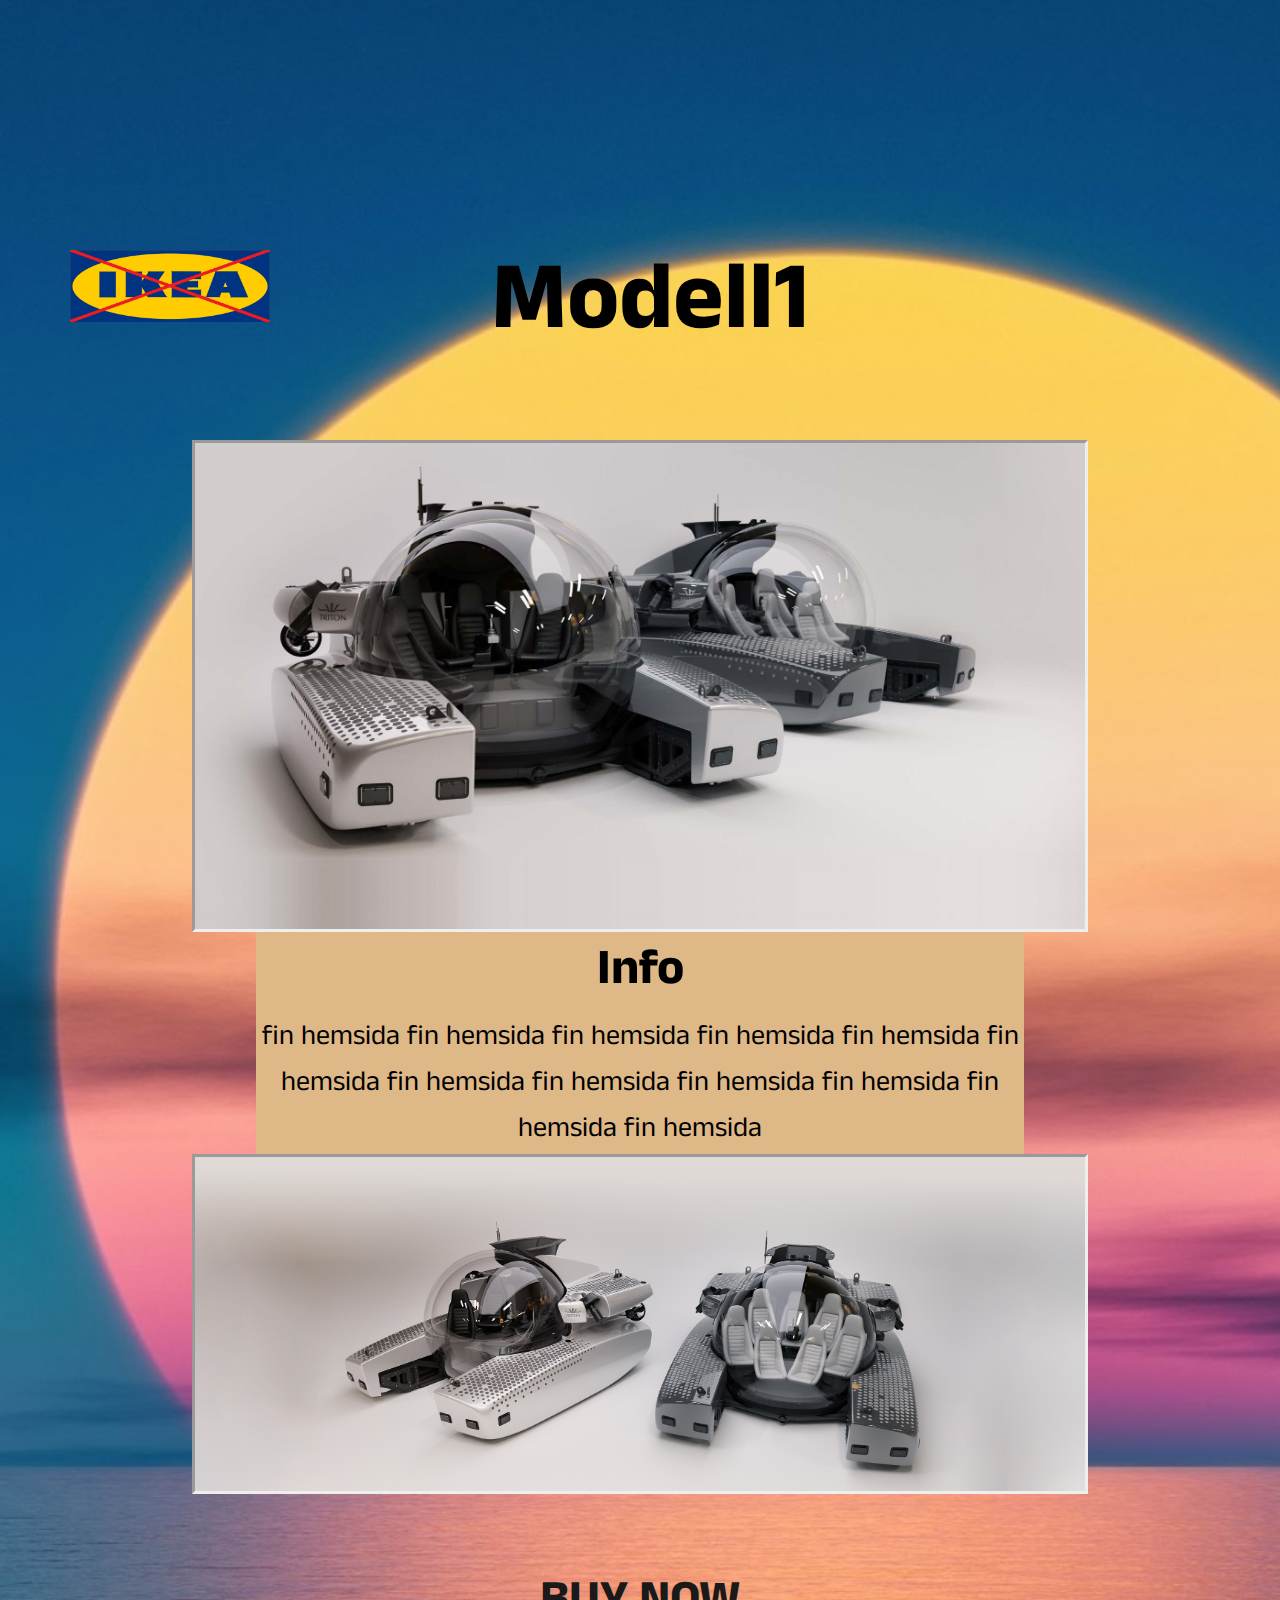
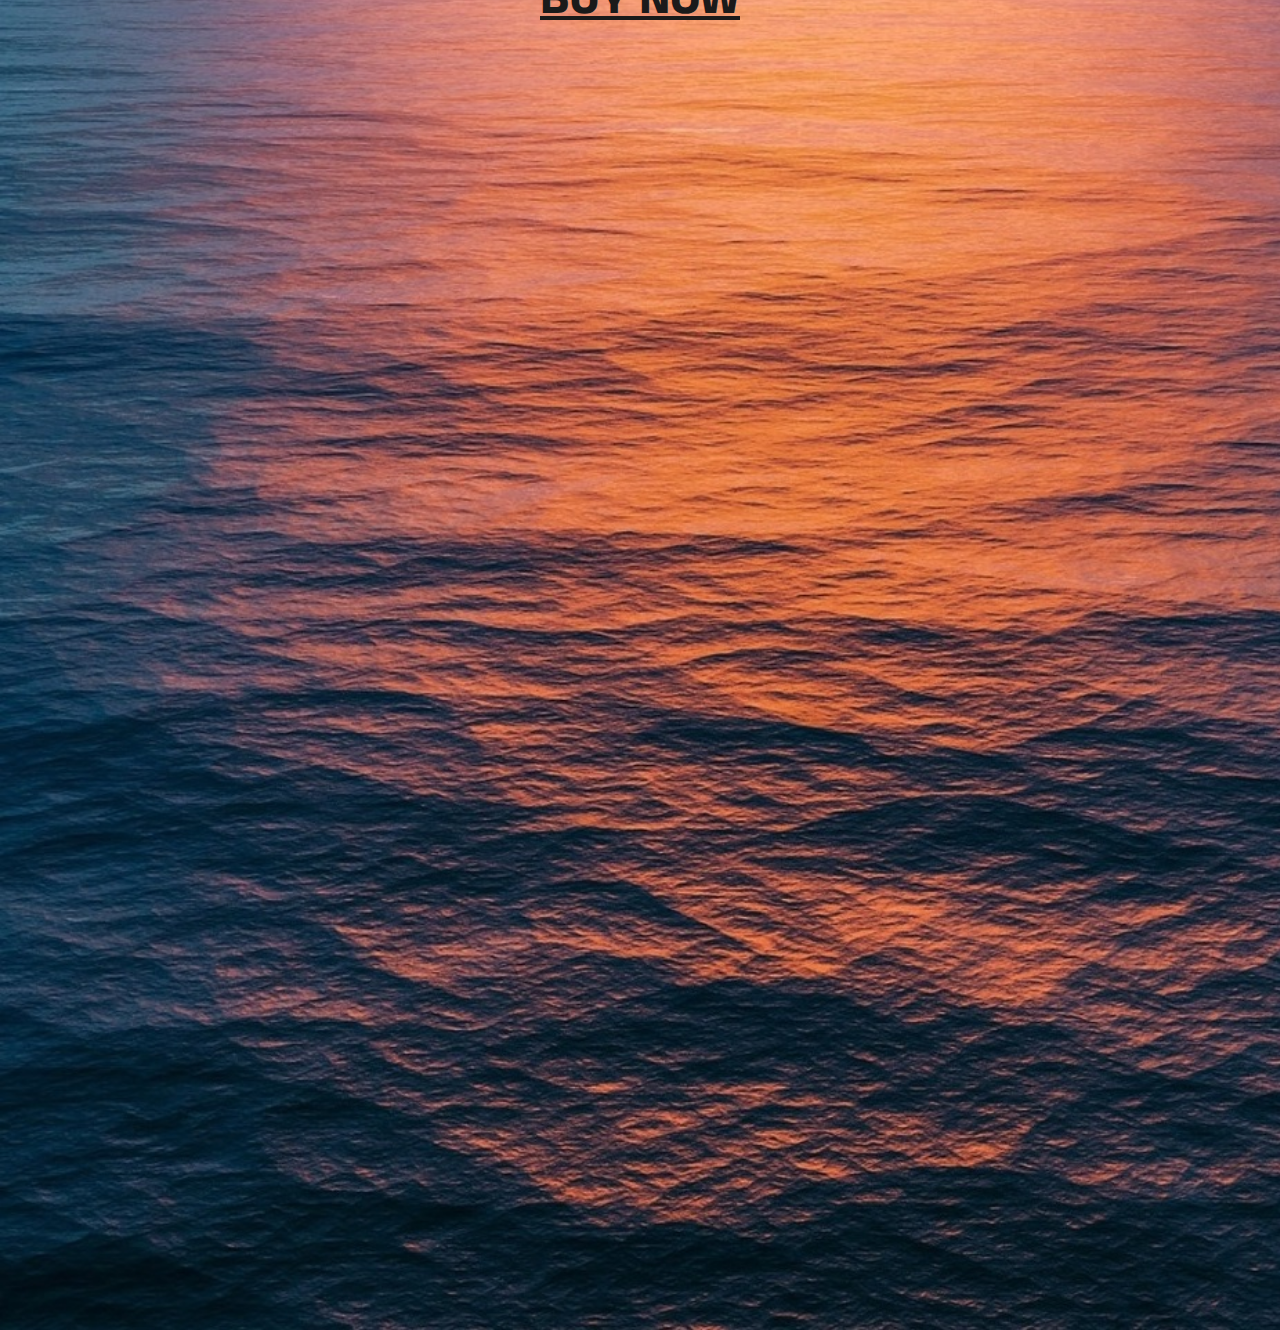
==== modell1_webbsida/index.html @ be12e47e "Add files via upload" ====
<!DOCTYPE html> 
<html lang="sv"> 
<head> 

    <title>Slutprojekt</title> 

    <meta charset = "utf-8"/>

    <link href = "../css/modellsida.css" rel="stylesheet" type="text/css"/>
    <link rel="preconnect" href="https://fonts.googleapis.com">
    <link rel="preconnect" href="https://fonts.gstatic.com" crossorigin>
    <link href="https://fonts.googleapis.com/css2?family=Anek+Kannada&display=swap" rel="stylesheet">
</head> 
<body>
  
<div class="div1">
  <a href="../index.html"><img id="logo" alt="logo" src="../img/logo.png"></a>
    <h1 class="head">
  Modell1
    </h1>
    </div>
    <img class="bild" src="../img/bild.jpg" alt="Modell1">
    <div class="info">
      <h1 class="infohead">Info</h1>
      <p class="infosub">fin hemsida fin hemsida fin hemsida fin hemsida fin hemsida fin hemsida 
        fin hemsida fin hemsida fin hemsida fin hemsida fin hemsida fin hemsida 
      </p>
    </div>
    <img class="bild" src="../img/3123.jpg" alt="Modell12">

  <div id="buy">
    <a href="#">Buy now</a>
  </div>
</body>
---- css/modellsida.css ----
*{
    margin: 0;
    padding: 0;
    box-sizing: border-box;
}

  
.div1{
text-align: center;
font-size: 48px;
margin: 230px 50px 50px 50px;  
}


body{
    font-family: 'Anek Kannada', sans-serif;
    background-image: url('../img/imgwarer.jpg');
    background-size: cover;
    background-repeat: no-repeat;
    height: 300vh;
  
}

.bild{
    width: 70%;
    display: block;
    margin-left: auto;
    margin-right: auto;
    border-style: inset;
}

.info{
    text-align: center;
    width:60%;
    margin-left: auto;
    margin-right: auto;
    background-color: burlywood;
}

.infohead{
font-size: 50px;
font-weight: bold;
}

.infosub{
    font-size: 28px;
}
#buy{
    margin: 70px 0px;
    text-align: center;
    font-size: 48px;
    font-weight: bold;
}
#buy a{
    text-transform: uppercase;
    color: #1a1a1a;
}
#buy a:hover{
    color:blueviolet
  }
#logo{
    margin-top: 20px; 
    margin-left: 20px;
    display: block;
    float: left;
    width: 200px;
    }
.head{
    margin-right:200px;
}
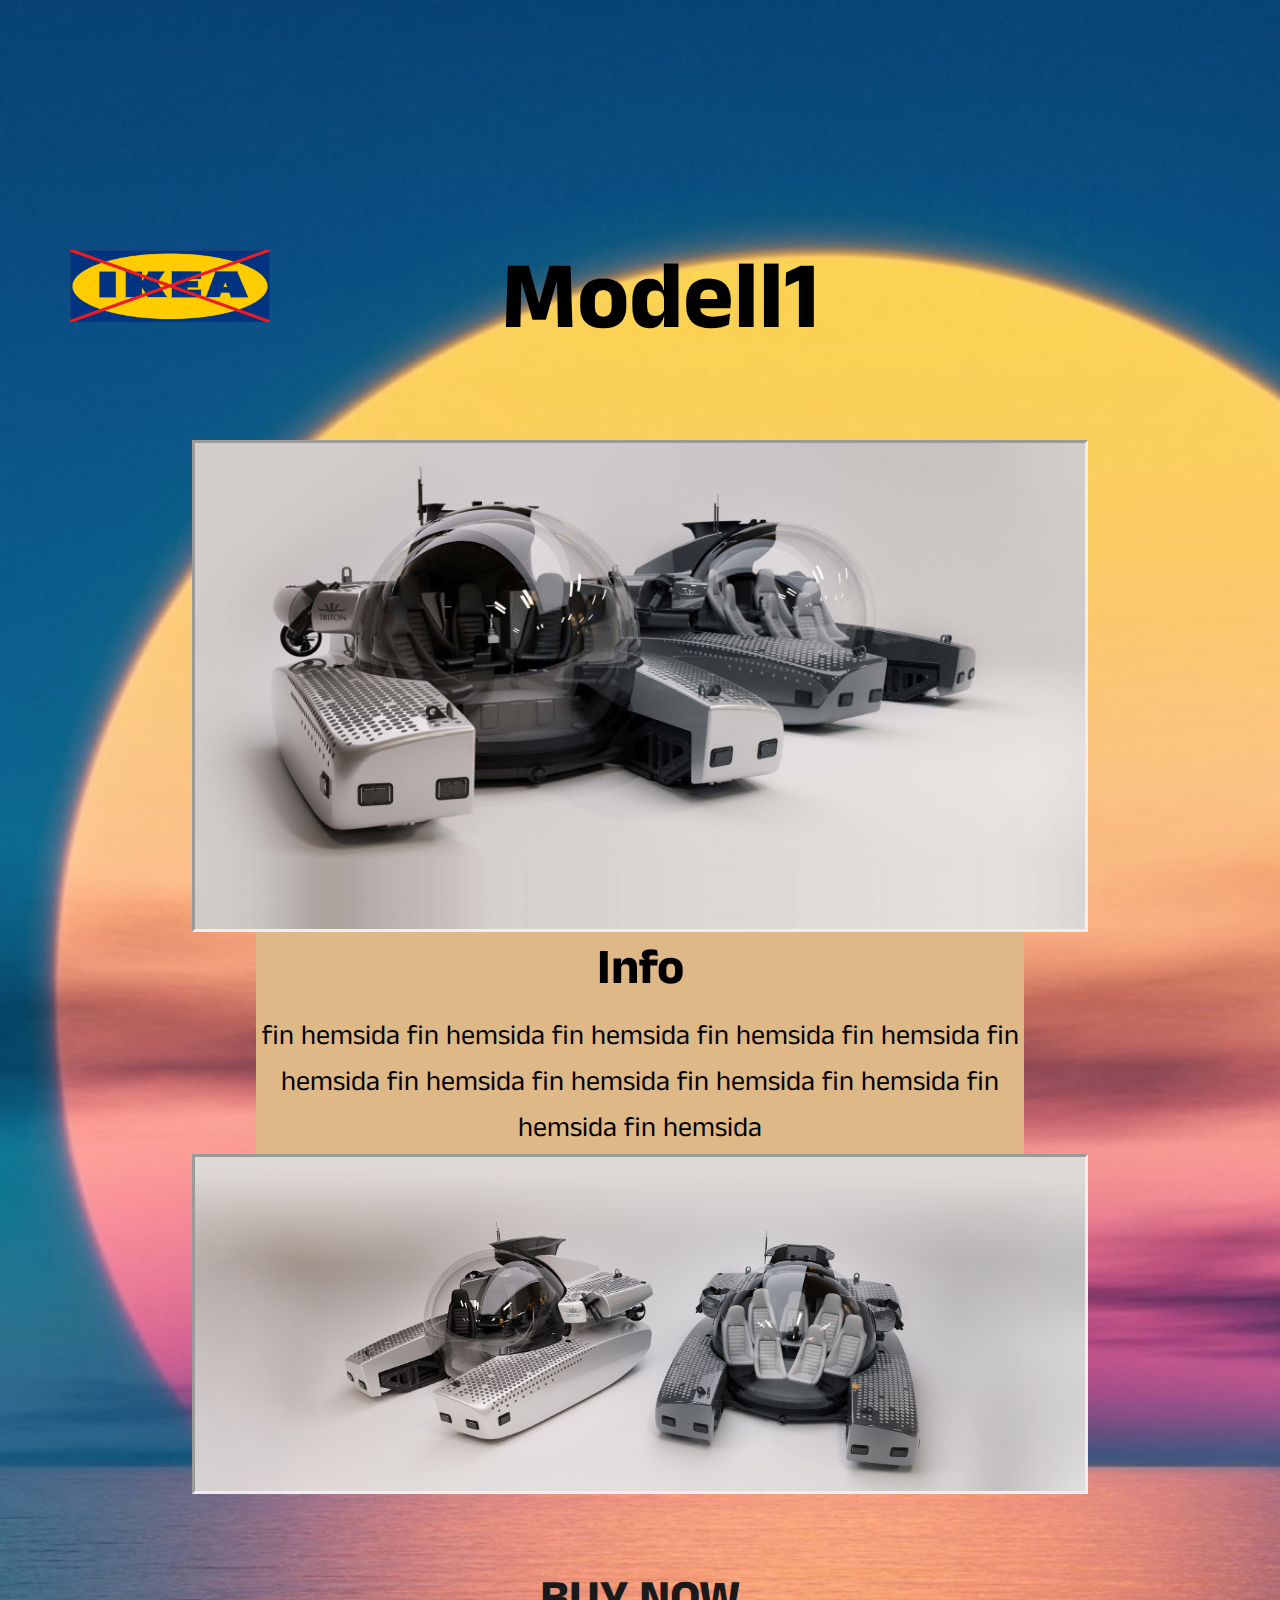
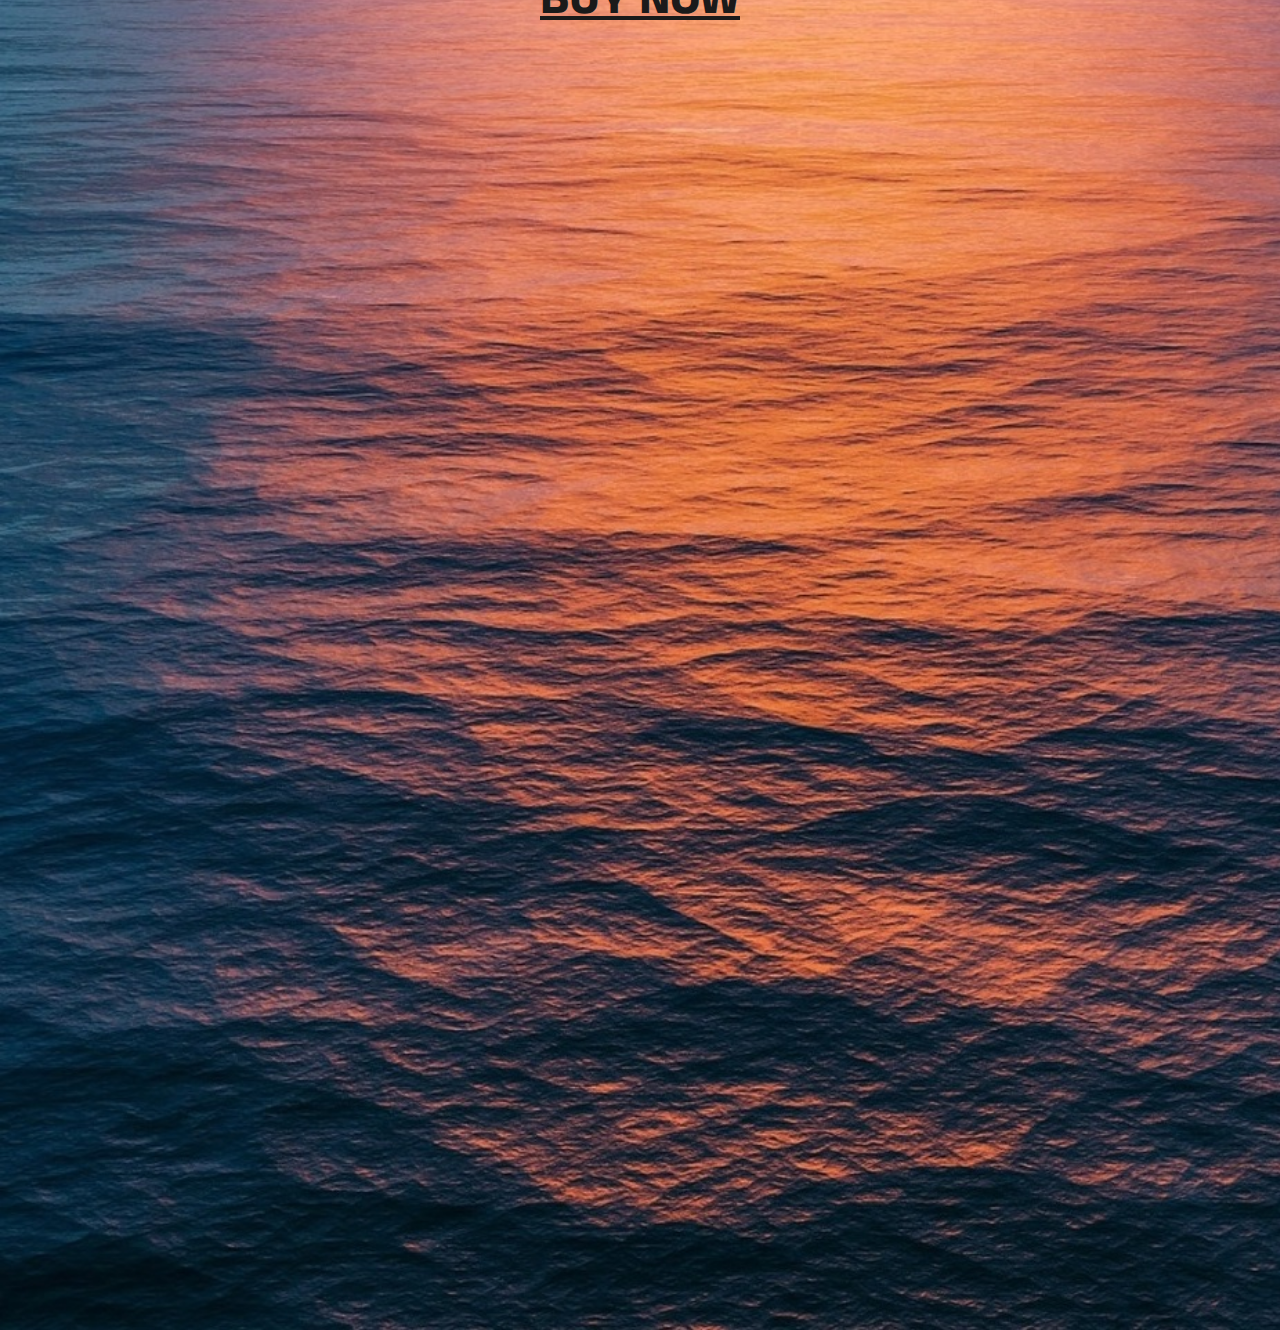
==== commit 4645e83c: "Add files via upload" ====
--- a/modell1_webbsida/index.html
+++ b/modell1_webbsida/index.html
@@ -4,7 +4,9 @@
 
     <title>Slutprojekt</title> 
 
-    <meta charset = "utf-8"/>
+    <meta name="viewport" content="width=device-width, initial-scale=1.0"> 
+    <meta name="discription" content="En riktigt bra webbsida varför visas detta i seo">
+    <meta charset="utf-8"/>  
 
     <link href = "../css/modellsida.css" rel="stylesheet" type="text/css"/>
     <link rel="preconnect" href="https://fonts.googleapis.com">
--- a/css/modellsida.css
+++ b/css/modellsida.css
@@ -66,5 +66,5 @@
     width: 200px;
     }
 .head{
-    margin-right:200px;
+    margin-right:180px;
 }